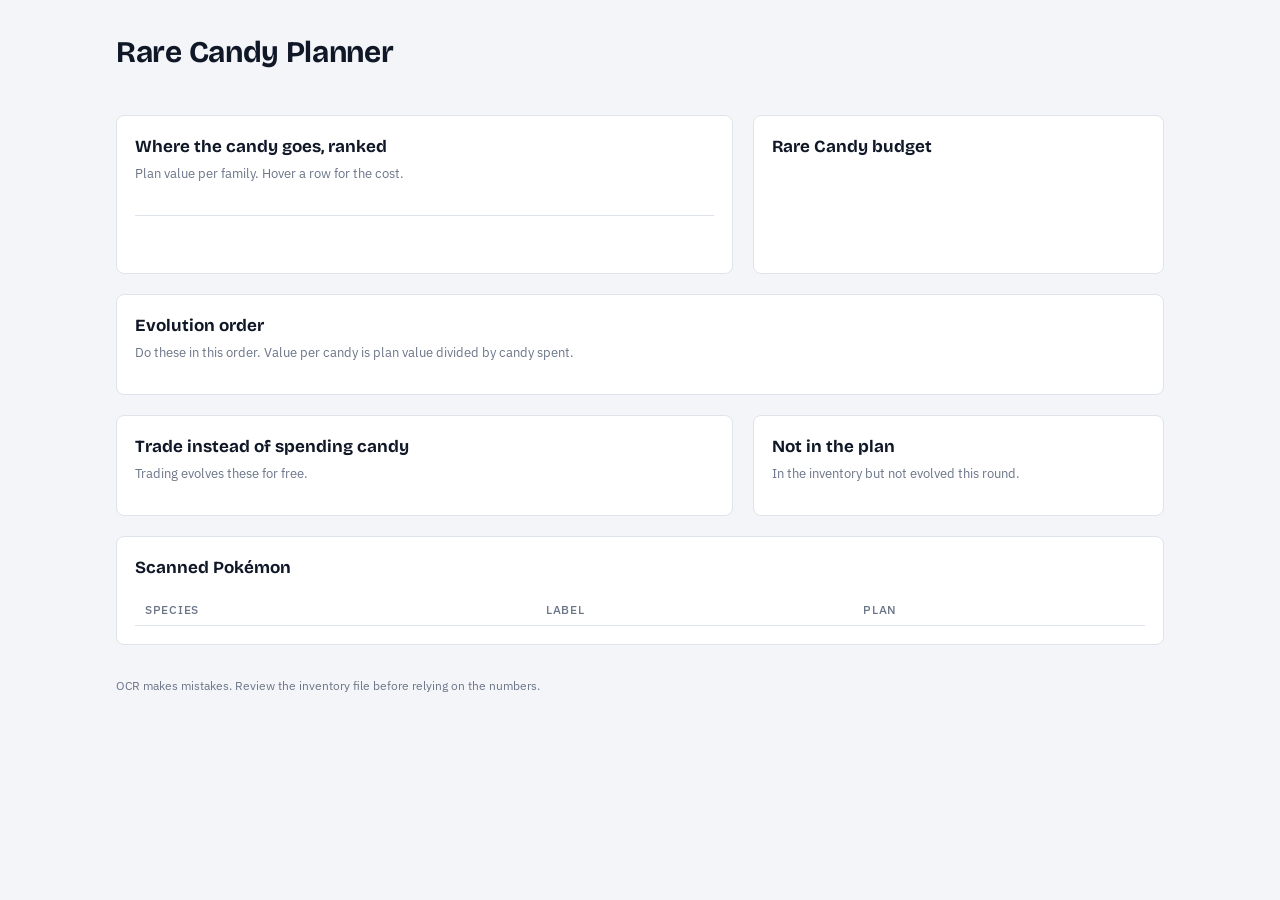
==== pogo_evo_planner/data/dashboard.html @ 62df0ef6 "Rename to pogo-evo-planner; collection-first planner, dashboard, Evolve-button check Rename the pack" ====
<!doctype html>
<meta charset="utf-8">
<meta name="viewport" content="width=device-width, initial-scale=1">
<title>Rare Candy Planner</title>
<link rel="preconnect" href="https://fonts.googleapis.com">
<link rel="stylesheet" href="https://fonts.googleapis.com/css2?family=Bricolage+Grotesque:opsz,wght@12..96,600;12..96,700&family=IBM+Plex+Sans:wght@400;500&family=IBM+Plex+Mono:wght@400;500&display=swap">
<style>
:root {
  --bg: #f3f5f8;
  --surface: #ffffff;
  --ink: #101828;
  --ink-2: #4a5468;
  --ink-3: #6b7588;
  --line: #dfe4ec;
  --grid: #e8ecf2;
  --seq-1: #1f5fbf;
  --seq-2: #5b8fd8;
  --seq-3: #93b5e6;
  --seq-4: #c3d6f2;
  --spare: #e8ecf2;
  --warn-bg: #fff4dc;
  --warn-ink: #6b4500;
  --warn-line: #f0d28a;
  --good: #1a7a46;
  --display: "Bricolage Grotesque", "Helvetica Neue", Arial, sans-serif;
  --body: "IBM Plex Sans", system-ui, -apple-system, "Segoe UI", sans-serif;
  --mono: "IBM Plex Mono", ui-monospace, "SF Mono", Menlo, monospace;
}
@media (prefers-color-scheme: dark) {
  :root:not([data-theme="light"]) {
    --bg: #0d1219; --surface: #151c26; --ink: #eef2f8; --ink-2: #b4bdcc; --ink-3: #8c97aa;
    --line: #263041; --grid: #1f2836;
    --seq-1: #4f8fe8; --seq-2: #3a6db5; --seq-3: #2c5088; --seq-4: #233d68; --spare: #232d3c;
    --warn-bg: #2d2410; --warn-ink: #f2d796; --warn-line: #5a4713; --good: #4cc383;
    color-scheme: dark;
  }
}
:root[data-theme="dark"] {
  --bg: #0d1219; --surface: #151c26; --ink: #eef2f8; --ink-2: #b4bdcc; --ink-3: #8c97aa;
  --line: #263041; --grid: #1f2836;
  --seq-1: #4f8fe8; --seq-2: #3a6db5; --seq-3: #2c5088; --seq-4: #233d68; --spare: #232d3c;
  --warn-bg: #2d2410; --warn-ink: #f2d796; --warn-line: #5a4713; --good: #4cc383;
  color-scheme: dark;
}
* { box-sizing: border-box; }
body { background: var(--bg); color: var(--ink); font-family: var(--body); font-size: 14px; line-height: 1.5; }
.wrap { max-width: 1080px; margin: 0 auto; padding-inline: 16px; padding-block: 28px 48px; display: flex; flex-direction: column; gap: 20px; }
h1, h2 { font-family: var(--display); margin: 0; text-wrap: balance; }
h1 { font-size: 30px; line-height: 1.1; letter-spacing: -0.01em; }
h2 { font-size: 17px; }
.sub { color: var(--ink-2); margin: 6px 0 0; max-width: 62ch; }
.num { font-family: var(--mono); font-variant-numeric: tabular-nums; }
.panel { background: var(--surface); border: 1px solid var(--line); border-radius: 8px; padding: 18px; min-width: 0; }
.panel > h2 + p { color: var(--ink-3); margin: 4px 0 14px; font-size: 13px; }
.stats { display: grid; grid-template-columns: repeat(auto-fit, minmax(190px, 1fr)); gap: 12px; }
.stat { background: var(--surface); border: 1px solid var(--line); border-radius: 8px; padding: 14px 16px; }
.stat .k { font-size: 12px; letter-spacing: .06em; text-transform: uppercase; color: var(--ink-3); }
.stat .v { font-family: var(--mono); font-size: 28px; font-weight: 500; margin-top: 2px; font-variant-numeric: tabular-nums; }
.stat .v small { font-size: 14px; color: var(--ink-3); }
.stat .n { font-size: 12px; color: var(--ink-3); }
.grid2 { display: grid; grid-template-columns: minmax(0, 3fr) minmax(0, 2fr); gap: 20px; }
@media (max-width: 760px) { .grid2 { grid-template-columns: minmax(0, 1fr); } }

/* ranked bars */
.rank { display: flex; flex-direction: column; gap: 14px; }
.row { display: grid; grid-template-columns: 110px minmax(0, 1fr); gap: 12px; align-items: center; cursor: default; }
.row .name { font-weight: 500; }
.row .name span { display: block; font-size: 12px; color: var(--ink-3); font-weight: 400; }
.track { position: relative; height: 26px; background: repeating-linear-gradient(90deg, transparent 0 calc(25% - 1px), var(--grid) calc(25% - 1px) 25%); }
.bar { height: 100%; background: var(--seq-1); border-radius: 0 4px 4px 0; min-width: 2px; transition: opacity .15s; }
.val { position: absolute; top: 50%; transform: translateY(-50%); font-family: var(--mono); font-size: 12px; padding-left: 6px; white-space: nowrap; }
.rank:hover .row:not(:hover) .bar { opacity: .45; }
.row:hover .bar, .row:focus-visible .bar { opacity: 1; }
.axis { display: grid; grid-template-columns: 110px minmax(0, 1fr); gap: 12px; margin-top: 6px; }
.axis div { display: flex; justify-content: space-between; font-family: var(--mono); font-size: 11px; color: var(--ink-3); }
.tip { margin-top: 12px; min-height: 40px; font-size: 13px; color: var(--ink-2); border-top: 1px solid var(--line); padding-top: 10px; }

/* budget */
.budget { display: flex; gap: 2px; height: 34px; }
.budget i { display: block; height: 100%; border-radius: 3px; }
.legend { list-style: none; padding: 0; margin: 14px 0 0; display: flex; flex-direction: column; gap: 8px; }
.legend li { display: grid; grid-template-columns: 12px 1fr auto; gap: 10px; align-items: center; }
.legend .sw { width: 12px; height: 12px; border-radius: 2px; }

/* paths */
.paths { display: grid; grid-template-columns: repeat(auto-fit, minmax(240px, 1fr)); gap: 12px; }
.path { border: 1px solid var(--line); border-radius: 8px; padding: 14px; display: flex; flex-direction: column; gap: 8px; }
.path .top { display: flex; justify-content: space-between; align-items: baseline; gap: 8px; }
.path .rk { font-family: var(--mono); font-size: 12px; color: var(--ink-3); }
.step { display: flex; flex-wrap: wrap; align-items: center; gap: 6px; }
.chip { background: var(--bg); border: 1px solid var(--line); border-radius: 4px; padding: 1px 8px; font-size: 13px; }
.chip.to { border-color: var(--seq-2); }
.cost { font-family: var(--mono); font-size: 12px; color: var(--ink-3); margin-left: auto; }
.trade { display: flex; align-items: center; gap: 10px; flex-wrap: wrap; }
.pill { font-size: 12px; font-weight: 500; color: var(--good); border: 1px solid currentColor; border-radius: 99px; padding: 0 10px; }

.warn { background: var(--warn-bg); color: var(--warn-ink); border: 1px solid var(--warn-line); border-radius: 8px; padding: 14px 16px; }
.warn b { font-family: var(--display); }
.warn p { margin: 4px 0 0; }

.tablewrap { overflow-x: auto; }
table { border-collapse: collapse; width: 100%; min-width: 420px; }
th { text-align: left; font-size: 12px; letter-spacing: .06em; text-transform: uppercase; color: var(--ink-3); font-weight: 500; padding: 6px 10px; border-bottom: 1px solid var(--line); }
td { padding: 7px 10px; border-bottom: 1px solid var(--grid); }
td.r, th.r { text-align: right; }
.foot { color: var(--ink-3); font-size: 12px; }
.empty { color: var(--ink-3); font-size: 13px; }
h3 { font-family: var(--display); font-size: 14px; margin: 18px 0 8px; color: var(--ink-2); }
[hidden] { display: none !important; }
</style>

<div class="wrap">
  <header>
    <h1>Rare Candy Planner</h1>
    <p class="sub" id="source"></p>
  </header>
  <div class="warn" id="warn" role="note" hidden></div>
  <section class="stats" id="stats" aria-label="Summary"></section>
  <div class="grid2">
    <section class="panel">
      <h2>Where the candy goes, ranked</h2>
      <p>Plan value per family. Hover a row for the cost.</p>
      <div class="rank" id="rank"></div>
      <div class="axis" id="axis"></div>
      <div class="tip" id="tip"></div>
    </section>
    <section class="panel">
      <h2>Rare Candy budget</h2>
      <p id="budget-sub"></p>
      <div class="budget" id="budget" role="img"></div>
      <ul class="legend" id="legend"></ul>
    </section>
  </div>
  <section class="panel">
    <h2>Evolution order</h2>
    <p>Do these in this order. Value per candy is plan value divided by candy spent.</p>
    <div class="paths" id="paths"></div>
    <div id="free"></div>
  </section>
  <div class="grid2">
    <section class="panel">
      <h2>Trade instead of spending candy</h2>
      <p>Trading evolves these for free.</p>
      <div id="trade"></div>
    </section>
    <section class="panel">
      <h2>Not in the plan</h2>
      <p>In the inventory but not evolved this round.</p>
      <div id="skipped"></div>
    </section>
  </div>
  <section class="panel">
    <h2>Scanned Pokémon</h2>
    <p id="inv-sub"></p>
    <div class="tablewrap">
      <table>
        <thead><tr><th>Species</th><th>Label</th><th>Plan</th></tr></thead>
        <tbody id="inv"></tbody>
      </table>
    </div>
  </section>
  <p class="foot">OCR makes mistakes. Review the inventory file before relying on the numbers.</p>
</div>

<script>
var DATA = /*DATA*/null;
var $ = function (id) { return document.getElementById(id); };
function el(tag, cls, text) { var e = document.createElement(tag); if (cls) e.className = cls; if (text != null) e.textContent = text; return e; }
function title(s) { return s.replace(/_/g, ' ').toLowerCase().replace(/(^| )\w/g, function (m) { return m.toUpperCase(); }); }
function fmt(n) { return Math.round(n).toLocaleString(); }
function arrow(into) { into.appendChild(document.createTextNode(' → ')); }
// the Pokémon being evolved (Naclstack), not the family it belongs to (Nacli)
function who(f) {
  var names = [];
  f.paths.forEach(function (p) { var n = title(p.species); if (names.indexOf(n) < 0) names.push(n); });
  return names.length ? names.join(" / ") : title(f.family);
}
var SEQ = ['var(--seq-1)', 'var(--seq-2)', 'var(--seq-3)', 'var(--seq-4)'];

var spend = DATA.families.filter(function (f) { return f.rare_candy > 0; });
var own = DATA.families.filter(function (f) { return f.rare_candy === 0; });
spend.sort(function (a, b) { return b.value - a.value; });
own.sort(function (a, b) { return b.value - a.value; });

$('source').textContent = (DATA.source ? 'Plan built from ' + DATA.source + '. ' : '') +
  'Rare Candy is ranked by the walking distance each family saves.';

if (DATA.missing_candy.length) {
  var w = $('warn'); w.hidden = false;
  w.appendChild(el('b', null, 'Candy counts are missing.'));
  w.appendChild(el('p', null, 'No owned-candy count for ' + DATA.missing_candy.map(title).join(', ') +
    '. These can still evolve into a species you don’t have, but the plan assumes you have none of ' +
    'their candy, so it may skip them or show more Rare Candy than they need. ' +
    'Open one detail screen per family in the recording, or add the counts to the inventory file.'));
}

[['Rare Candy used', DATA.used + ' / ' + DATA.available, 'check against the game'],
 ['Plan value', fmt(DATA.total_value), 'km-equivalent of buddy walking'],
 ['Families to evolve', String(spend.length + own.length), spend.length + ' with Rare Candy, ' + own.length + ' with your own candy'],
 ['Free by trading', String(DATA.trade.length), 'evolutions to do by trade']
].forEach(function (s) {
  var d = el('div', 'stat'); d.appendChild(el('div', 'k', s[0]));
  d.appendChild(el('div', 'v', s[1])); d.appendChild(el('div', 'n', s[2])); $('stats').appendChild(d);
});

// ranked bars on a rounded scale
var peak = Math.max.apply(null, spend.map(function (f) { return f.value; }).concat([1]));
var mag = Math.pow(10, Math.floor(Math.log10(peak)));
var max = Math.ceil(peak / mag * 2) / 2 * mag;
var tip = $('tip');
if (!spend.length) $('rank').appendChild(el('p', 'empty', 'No Rare Candy spend recommended.'));
spend.forEach(function (f, i) {
  var pct = f.value / max * 100;
  var row = el('div', 'row'); row.tabIndex = 0;
  var name = el('div', 'name', who(f)); name.appendChild(el('span', null, fmt(f.rare_candy) + ' Rare Candy'));
  var track = el('div', 'track'); var bar = el('div', 'bar'); bar.style.width = pct + '%'; track.appendChild(bar);
  var val = el('span', 'val', fmt(f.value));
  if (pct > 85) { val.style.right = '6px'; val.style.color = '#fff'; } else { val.style.left = pct + '%'; }
  track.appendChild(val); row.appendChild(name); row.appendChild(track);
  var show = function () {
    tip.textContent = '#' + (i + 1) + ' ' + who(f) + ': ' + fmt(f.candy_used) + ' candy (' + fmt(f.candy_owned) +
      ' owned + ' + fmt(f.rare_candy) + ' Rare Candy), ' + f.value_per_candy.toFixed(1) +
      ' value per candy, saves about ' + fmt(f.km_saved) + ' km.';
  };
  row.addEventListener('mouseenter', show); row.addEventListener('focus', show);
  $('rank').appendChild(row);
});
if (spend.length) {
  var ax = el('div'); $('axis').appendChild(el('span')); $('axis').appendChild(ax);
  for (var t = 0; t <= 4; t++) ax.appendChild(el('span', null, fmt(max * t / 4)));
  tip.textContent = 'Hover or focus a row to see its cost.';
} else { $('axis').hidden = true; tip.hidden = true; }

// budget
var left = DATA.available - DATA.used;
var segs = spend.map(function (f, i) { return { n: who(f), v: f.rare_candy, c: SEQ[Math.min(i, SEQ.length - 1)] }; });
if (left > 0) segs.push({ n: 'Left over', v: left, c: 'var(--spare)', edge: true });
$('budget-sub').textContent = DATA.available + ' available, ' + DATA.used + ' spent.';
$('budget').setAttribute('aria-label', 'Budget: ' + segs.map(function (s) { return s.n + ' ' + s.v; }).join(', '));
segs.forEach(function (s) {
  var b = el('i'); b.style.flex = String(s.v); b.style.background = s.c; $('budget').appendChild(b);
  var li = el('li'); var sw = el('span', 'sw'); sw.style.background = s.c; if (s.edge) sw.style.border = '1px solid var(--line)';
  li.appendChild(sw); li.appendChild(el('span', null, s.n)); li.appendChild(el('span', 'num', fmt(s.v))); $('legend').appendChild(li);
});

// evolution order
function pathCards(list, into, startRank) {
  list.forEach(function (f, i) {
    var c = el('div', 'path'); var head = el('div', 'top'); head.appendChild(el('b', null, who(f)));
    head.appendChild(el('span', 'rk', (startRank ? '#' + (startRank + i) + ' · ' : '') + f.value_per_candy.toFixed(1) + ' per candy'));
    c.appendChild(head);
    f.paths.forEach(function (p) {
      var s = el('div', 'step'); s.appendChild(el('span', 'chip', title(p.species) + ' ' + p.label));
      p.steps.forEach(function (st) { arrow(s); s.appendChild(el('span', 'chip to', title(st.to))); });
      s.appendChild(el('span', 'cost', fmt(p.candy))); c.appendChild(s);
      var extras = [];
      p.steps.forEach(function (st) {
        if (st.item) extras.push('needs ' + title(st.item.replace(/^ITEM_/, '')));
        st.notes.forEach(function (n) { extras.push(n); });
      });
      if (extras.length) c.appendChild(el('div', 'foot', extras.join('; ')));
    });
    into.appendChild(c);
  });
}
if (!spend.length && !own.length) $('paths').appendChild(el('p', 'empty', 'No evolutions recommended.'));
pathCards(spend, $('paths'), 1);
if (own.length) {
  $('free').appendChild(el('h3', null, 'Already affordable with your own candy'));
  var g = el('div', 'paths'); $('free').appendChild(g); pathCards(own, g, 0);
}

// trade
if (!DATA.trade.length) $('trade').appendChild(el('p', 'empty', 'Nothing to trade.'));
DATA.trade.forEach(function (t) {
  var d = el('div', 'trade'); d.appendChild(el('span', 'pill', 'Free'));
  d.appendChild(el('span', 'chip', title(t.species) + ' ' + t.label));
  if (t.frm !== t.species) { arrow(d); d.appendChild(el('span', 'chip to', title(t.frm))); }
  arrow(d); d.appendChild(el('span', 'chip to', title(t.to)));
  d.appendChild(el('span', 'foot', 'saves ' + fmt(t.candy) + ' candy'));
  $('trade').appendChild(d);
});

// skipped + inventory
var skipped = DATA.pokemon.filter(function (p) { return p.status === 'Not planned'; });
$('skipped').appendChild(skipped.length
  ? el('div', 'foot', skipped.map(function (p) { return title(p.species) + ' ' + p.label; }).join(', ') + '.')
  : el('p', 'empty', 'Everything is in the plan or fully evolved.'));
if (DATA.unknown.length) $('skipped').appendChild(el('div', 'foot', 'Not in species data: ' + DATA.unknown.map(title).join(', ') + '.'));
$('inv-sub').textContent = DATA.pokemon.length + ' Pokémon in the inventory.';
DATA.pokemon.forEach(function (p) {
  var tr = el('tr'); tr.appendChild(el('td', null, title(p.species))); tr.appendChild(el('td', 'num', p.label));
  tr.appendChild(el('td', null, p.status)); $('inv').appendChild(tr);
});
</script>
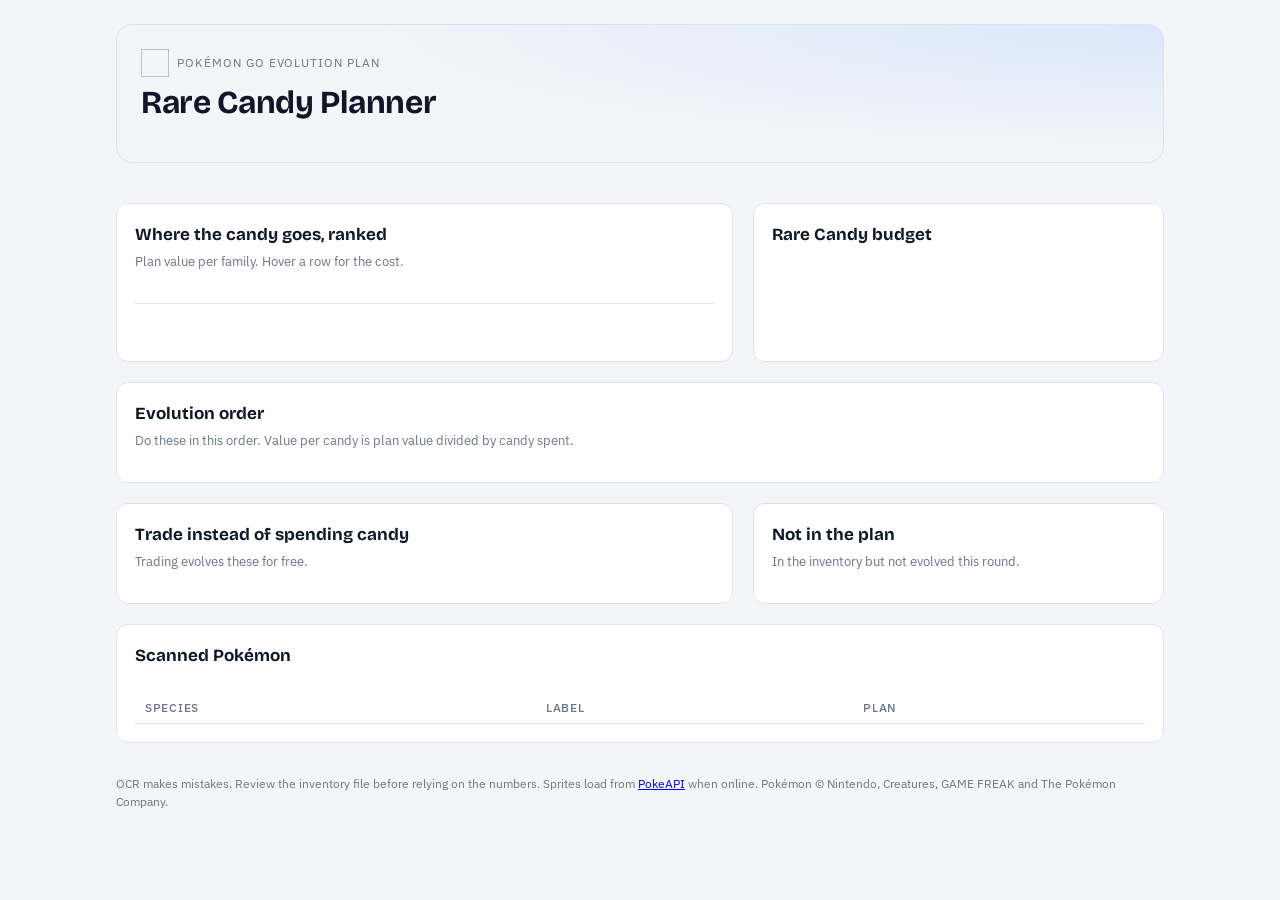
==== commit 7a6283b6: "add icons Co-Authored-By: Claude Opus 5.5 <noreply@anthropic.com>" ====
--- a/pogo_evo_planner/data/dashboard.html
+++ b/pogo_evo_planner/data/dashboard.html
@@ -18,10 +18,14 @@
   --seq-3: #93b5e6;
   --seq-4: #c3d6f2;
   --spare: #e8ecf2;
+  --halo: #e9f0fa;
+  --hero-1: #dce8fb;
+  --hero-2: #f3f5f8;
   --warn-bg: #fff4dc;
   --warn-ink: #6b4500;
   --warn-line: #f0d28a;
   --good: #1a7a46;
+  --good-bg: #e3f4ea;
   --display: "Bricolage Grotesque", "Helvetica Neue", Arial, sans-serif;
   --body: "IBM Plex Sans", system-ui, -apple-system, "Segoe UI", sans-serif;
   --mono: "IBM Plex Mono", ui-monospace, "SF Mono", Menlo, monospace;
@@ -31,7 +35,8 @@
     --bg: #0d1219; --surface: #151c26; --ink: #eef2f8; --ink-2: #b4bdcc; --ink-3: #8c97aa;
     --line: #263041; --grid: #1f2836;
     --seq-1: #4f8fe8; --seq-2: #3a6db5; --seq-3: #2c5088; --seq-4: #233d68; --spare: #232d3c;
-    --warn-bg: #2d2410; --warn-ink: #f2d796; --warn-line: #5a4713; --good: #4cc383;
+    --halo: #1c2738; --hero-1: #15243b; --hero-2: #0d1219;
+    --warn-bg: #2d2410; --warn-ink: #f2d796; --warn-line: #5a4713; --good: #4cc383; --good-bg: #12301f;
     color-scheme: dark;
   }
 }
@@ -39,70 +44,114 @@
   --bg: #0d1219; --surface: #151c26; --ink: #eef2f8; --ink-2: #b4bdcc; --ink-3: #8c97aa;
   --line: #263041; --grid: #1f2836;
   --seq-1: #4f8fe8; --seq-2: #3a6db5; --seq-3: #2c5088; --seq-4: #233d68; --spare: #232d3c;
-  --warn-bg: #2d2410; --warn-ink: #f2d796; --warn-line: #5a4713; --good: #4cc383;
+  --halo: #1c2738; --hero-1: #15243b; --hero-2: #0d1219;
+  --warn-bg: #2d2410; --warn-ink: #f2d796; --warn-line: #5a4713; --good: #4cc383; --good-bg: #12301f;
   color-scheme: dark;
 }
 * { box-sizing: border-box; }
-body { background: var(--bg); color: var(--ink); font-family: var(--body); font-size: 14px; line-height: 1.5; }
-.wrap { max-width: 1080px; margin: 0 auto; padding-inline: 16px; padding-block: 28px 48px; display: flex; flex-direction: column; gap: 20px; }
+body { margin: 0; background: var(--bg); color: var(--ink); font-family: var(--body); font-size: 14px; line-height: 1.5; }
+.wrap { max-width: 1080px; margin: 0 auto; padding-inline: 16px; padding-block: 24px 48px; display: flex; flex-direction: column; gap: 20px; }
 h1, h2 { font-family: var(--display); margin: 0; text-wrap: balance; }
-h1 { font-size: 30px; line-height: 1.1; letter-spacing: -0.01em; }
+h1 { font-size: 32px; line-height: 1.1; letter-spacing: -0.01em; }
 h2 { font-size: 17px; }
-.sub { color: var(--ink-2); margin: 6px 0 0; max-width: 62ch; }
+.sub { color: var(--ink-2); margin: 8px 0 0; max-width: 62ch; }
 .num { font-family: var(--mono); font-variant-numeric: tabular-nums; }
-.panel { background: var(--surface); border: 1px solid var(--line); border-radius: 8px; padding: 18px; min-width: 0; }
+.panel { background: var(--surface); border: 1px solid var(--line); border-radius: 12px; padding: 18px; min-width: 0; }
 .panel > h2 + p { color: var(--ink-3); margin: 4px 0 14px; font-size: 13px; }
+.grid2 { display: grid; grid-template-columns: minmax(0, 3fr) minmax(0, 2fr); gap: 20px; }
+@media (max-width: 760px) { .grid2 { grid-template-columns: minmax(0, 1fr); } }
+
+/* sprites: a soft disc behind each Pokémon; the initial shows when the image can't load */
+.spr { display: inline-grid; place-items: center; flex: none; border-radius: 50%; background: var(--halo); overflow: hidden; vertical-align: middle; }
+.spr img { width: 100%; height: 100%; object-fit: contain; transform: scale(1.3); }
+.spr.art img { transform: none; padding: 8%; }
+.spr.none::before { content: attr(data-initial); font-family: var(--display); font-weight: 700; color: var(--ink-3); }
+
+/* hero */
+.hero { position: relative; overflow: hidden; border: 1px solid var(--line); border-radius: 16px; padding: 24px;
+        background: radial-gradient(120% 140% at 100% 0%, var(--hero-1), var(--hero-2) 70%); }
+.hero .eyebrow { display: flex; align-items: center; gap: 8px; font-size: 12px; letter-spacing: .08em; text-transform: uppercase; color: var(--ink-3); margin-bottom: 8px; }
+.hero .eyebrow img { width: 28px; height: 28px; image-rendering: pixelated; }
+.gallery { display: flex; flex-wrap: wrap; gap: 6px; margin-top: 18px; }
+.gallery figure { margin: 0; display: flex; flex-direction: column; align-items: center; gap: 4px; width: 84px; text-align: center; }
+.gallery figcaption { font-size: 12px; line-height: 1.25; color: var(--ink-2); }
+.gallery .spr { background: var(--surface); box-shadow: 0 1px 0 var(--line), 0 0 0 1px var(--line); }
+.gallery-note { font-size: 12px; color: var(--ink-3); margin-top: 6px; }
+
+/* stats */
 .stats { display: grid; grid-template-columns: repeat(auto-fit, minmax(190px, 1fr)); gap: 12px; }
-.stat { background: var(--surface); border: 1px solid var(--line); border-radius: 8px; padding: 14px 16px; }
+.stat { background: var(--surface); border: 1px solid var(--line); border-radius: 12px; padding: 14px 16px; }
 .stat .k { font-size: 12px; letter-spacing: .06em; text-transform: uppercase; color: var(--ink-3); }
 .stat .v { font-family: var(--mono); font-size: 28px; font-weight: 500; margin-top: 2px; font-variant-numeric: tabular-nums; }
-.stat .v small { font-size: 14px; color: var(--ink-3); }
+.stat .v small { font-size: 16px; color: var(--ink-3); }
 .stat .n { font-size: 12px; color: var(--ink-3); }
-.grid2 { display: grid; grid-template-columns: minmax(0, 3fr) minmax(0, 2fr); gap: 20px; }
-@media (max-width: 760px) { .grid2 { grid-template-columns: minmax(0, 1fr); } }
+.meter { height: 6px; border-radius: 99px; background: var(--spare); margin: 8px 0 6px; overflow: hidden; }
+.meter i { display: block; height: 100%; background: var(--seq-1); border-radius: 99px; }
 
 /* ranked bars */
-.rank { display: flex; flex-direction: column; gap: 14px; }
-.row { display: grid; grid-template-columns: 110px minmax(0, 1fr); gap: 12px; align-items: center; cursor: default; }
-.row .name { font-weight: 500; }
+.rank { display: flex; flex-direction: column; gap: 12px; }
+.row, .axis { display: grid; grid-template-columns: 40px 104px minmax(0, 1fr); gap: 10px; align-items: center; }
+.row { cursor: default; border-radius: 8px; outline-offset: 4px; }
+.row .name { font-weight: 500; line-height: 1.3; min-width: 0; overflow-wrap: anywhere; }
 .row .name span { display: block; font-size: 12px; color: var(--ink-3); font-weight: 400; }
 .track { position: relative; height: 26px; background: repeating-linear-gradient(90deg, transparent 0 calc(25% - 1px), var(--grid) calc(25% - 1px) 25%); }
-.bar { height: 100%; background: var(--seq-1); border-radius: 0 4px 4px 0; min-width: 2px; transition: opacity .15s; }
+.bar { height: 100%; background: linear-gradient(90deg, var(--seq-2), var(--seq-1)); border-radius: 0 6px 6px 0; min-width: 2px; transition: opacity .15s; }
 .val { position: absolute; top: 50%; transform: translateY(-50%); font-family: var(--mono); font-size: 12px; padding-left: 6px; white-space: nowrap; }
 .rank:hover .row:not(:hover) .bar { opacity: .45; }
 .row:hover .bar, .row:focus-visible .bar { opacity: 1; }
-.axis { display: grid; grid-template-columns: 110px minmax(0, 1fr); gap: 12px; margin-top: 6px; }
+.axis { margin-top: 6px; }
 .axis div { display: flex; justify-content: space-between; font-family: var(--mono); font-size: 11px; color: var(--ink-3); }
 .tip { margin-top: 12px; min-height: 40px; font-size: 13px; color: var(--ink-2); border-top: 1px solid var(--line); padding-top: 10px; }
 
 /* budget */
 .budget { display: flex; gap: 2px; height: 34px; }
-.budget i { display: block; height: 100%; border-radius: 3px; }
-.legend { list-style: none; padding: 0; margin: 14px 0 0; display: flex; flex-direction: column; gap: 8px; }
-.legend li { display: grid; grid-template-columns: 12px 1fr auto; gap: 10px; align-items: center; }
-.legend .sw { width: 12px; height: 12px; border-radius: 2px; }
-
-/* paths */
-.paths { display: grid; grid-template-columns: repeat(auto-fit, minmax(240px, 1fr)); gap: 12px; }
-.path { border: 1px solid var(--line); border-radius: 8px; padding: 14px; display: flex; flex-direction: column; gap: 8px; }
-.path .top { display: flex; justify-content: space-between; align-items: baseline; gap: 8px; }
-.path .rk { font-family: var(--mono); font-size: 12px; color: var(--ink-3); }
-.step { display: flex; flex-wrap: wrap; align-items: center; gap: 6px; }
-.chip { background: var(--bg); border: 1px solid var(--line); border-radius: 4px; padding: 1px 8px; font-size: 13px; }
-.chip.to { border-color: var(--seq-2); }
-.cost { font-family: var(--mono); font-size: 12px; color: var(--ink-3); margin-left: auto; }
-.trade { display: flex; align-items: center; gap: 10px; flex-wrap: wrap; }
+.budget i { display: block; height: 100%; border-radius: 4px; }
+.legend { list-style: none; padding: 0; margin: 14px 0 0; display: flex; flex-direction: column; gap: 6px; }
+.legend li { display: grid; grid-template-columns: 12px 26px 1fr auto; gap: 10px; align-items: center; }
+.legend .sw { width: 12px; height: 12px; border-radius: 3px; }
+
+/* evolution cards */
+.paths { display: grid; grid-template-columns: repeat(auto-fit, minmax(270px, 1fr)); gap: 12px; }
+.path { border: 1px solid var(--line); border-radius: 12px; padding: 14px; display: flex; flex-direction: column; gap: 10px;
+        background: linear-gradient(180deg, var(--halo), transparent 55%); }
+.path .top { display: flex; align-items: center; gap: 8px; }
+.path .top b { font-family: var(--display); font-size: 15px; }
+.badge { display: inline-grid; place-items: center; min-width: 24px; height: 24px; padding: 0 6px; border-radius: 99px; background: var(--seq-1); color: #fff; font-family: var(--mono); font-size: 12px; font-weight: 500; }
+.path .rk { font-family: var(--mono); font-size: 12px; color: var(--ink-3); margin-left: auto; white-space: nowrap; }
+.evo { display: flex; align-items: flex-start; justify-content: center; gap: 4px; padding: 6px 0; }
+.stage { display: flex; flex-direction: column; align-items: center; gap: 4px; text-align: center; width: 96px; }
+.stage .nm { font-size: 13px; font-weight: 500; line-height: 1.25; }
+.stage .lb { font-size: 12px; color: var(--ink-3); font-family: var(--mono); }
+.go { align-self: center; color: var(--ink-3); font-size: 18px; margin-top: -24px; }
+.new { white-space: nowrap; font-size: 11px; font-weight: 500; color: var(--good); background: var(--good-bg); border-radius: 99px; padding: 0 8px; }
+.path .foot { border-top: 1px dashed var(--line); padding-top: 8px; display: flex; justify-content: space-between; gap: 8px; flex-wrap: wrap; }
+.notes { font-size: 12px; color: var(--ink-2); }
+
+/* trade, skipped */
+.trade { display: flex; align-items: center; gap: 8px; flex-wrap: wrap; padding: 6px 0; }
 .pill { font-size: 12px; font-weight: 500; color: var(--good); border: 1px solid currentColor; border-radius: 99px; padding: 0 10px; }
-
-.warn { background: var(--warn-bg); color: var(--warn-ink); border: 1px solid var(--warn-line); border-radius: 8px; padding: 14px 16px; }
+.chips { display: flex; flex-wrap: wrap; gap: 6px; }
+.chip { display: inline-flex; align-items: center; gap: 6px; background: var(--bg); border: 1px solid var(--line); border-radius: 99px; padding: 2px 10px 2px 2px; font-size: 13px; }
+.chip .lb { color: var(--ink-3); font-family: var(--mono); font-size: 11px; }
+
+.warn { background: var(--warn-bg); color: var(--warn-ink); border: 1px solid var(--warn-line); border-radius: 12px; padding: 14px 16px; }
 .warn b { font-family: var(--display); }
 .warn p { margin: 4px 0 0; }
 
+/* inventory table */
+.tools { display: flex; gap: 8px; flex-wrap: wrap; margin-bottom: 10px; }
+.tools button { font: inherit; font-size: 13px; color: var(--ink-2); background: var(--bg); border: 1px solid var(--line); border-radius: 99px; padding: 3px 12px; cursor: pointer; }
+.tools button[aria-pressed="true"] { color: var(--surface); background: var(--ink); border-color: var(--ink); }
 .tablewrap { overflow-x: auto; }
 table { border-collapse: collapse; width: 100%; min-width: 420px; }
 th { text-align: left; font-size: 12px; letter-spacing: .06em; text-transform: uppercase; color: var(--ink-3); font-weight: 500; padding: 6px 10px; border-bottom: 1px solid var(--line); }
-td { padding: 7px 10px; border-bottom: 1px solid var(--grid); }
-td.r, th.r { text-align: right; }
+td { padding: 5px 10px; border-bottom: 1px solid var(--grid); }
+td .who { display: flex; align-items: center; gap: 10px; }
+.st { font-size: 12px; border-radius: 99px; padding: 1px 10px; white-space: nowrap; }
+.st.plan { color: var(--seq-1); background: var(--halo); font-weight: 500; }
+.st.trade { color: var(--good); background: var(--good-bg); font-weight: 500; }
+.st.bad { color: var(--warn-ink); background: var(--warn-bg); }
+.st.idle { color: var(--ink-3); }
 .foot { color: var(--ink-3); font-size: 12px; }
 .empty { color: var(--ink-3); font-size: 13px; }
 h3 { font-family: var(--display); font-size: 14px; margin: 18px 0 8px; color: var(--ink-2); }
@@ -110,9 +159,12 @@
 </style>
 
 <div class="wrap">
-  <header>
+  <header class="hero">
+    <div class="eyebrow"><img alt="" id="candy-icon">Pokémon GO evolution plan</div>
     <h1>Rare Candy Planner</h1>
     <p class="sub" id="source"></p>
+    <div class="gallery" id="gallery"></div>
+    <p class="gallery-note" id="gallery-note" hidden></p>
   </header>
   <div class="warn" id="warn" role="note" hidden></div>
   <section class="stats" id="stats" aria-label="Summary"></section>
@@ -152,6 +204,7 @@
   <section class="panel">
     <h2>Scanned Pokémon</h2>
     <p id="inv-sub"></p>
+    <div class="tools" id="filters" role="group" aria-label="Filter"></div>
     <div class="tablewrap">
       <table>
         <thead><tr><th>Species</th><th>Label</th><th>Plan</th></tr></thead>
@@ -159,7 +212,9 @@
       </table>
     </div>
   </section>
-  <p class="foot">OCR makes mistakes. Review the inventory file before relying on the numbers.</p>
+  <p class="foot">OCR makes mistakes. Review the inventory file before relying on the numbers.
+    Sprites load from <a href="https://github.com/PokeAPI/sprites">PokeAPI</a> when online.
+    Pokémon © Nintendo, Creatures, GAME FREAK and The Pokémon Company.</p>
 </div>
 
 <script>
@@ -168,13 +223,34 @@
 function el(tag, cls, text) { var e = document.createElement(tag); if (cls) e.className = cls; if (text != null) e.textContent = text; return e; }
 function title(s) { return s.replace(/_/g, ' ').toLowerCase().replace(/(^| )\w/g, function (m) { return m.toUpperCase(); }); }
 function fmt(n) { return Math.round(n).toLocaleString(); }
-function arrow(into) { into.appendChild(document.createTextNode(' → ')); }
+function arrow(into) { into.appendChild(el('span', 'go', '→')); }
 // the Pokémon being evolved (Naclstack), not the family it belongs to (Nacli)
 function who(f) {
   var names = [];
   f.paths.forEach(function (p) { var n = title(p.species); if (names.indexOf(n) < 0) names.push(n); });
   return names.length ? names.join(" / ") : title(f.family);
 }
+// species each family's plan ends on (Garganacl), first path first
+function targets(f) {
+  var out = [];
+  f.paths.forEach(function (p) { var t = p.steps.length && p.steps[p.steps.length - 1].to; if (t && out.indexOf(t) < 0) out.push(t); });
+  return out;
+}
+var SPRITES = 'https://raw.githubusercontent.com/PokeAPI/sprites/master/sprites/';
+// art: official artwork (large) instead of the small game sprite
+function sprite(sp, size, art) {
+  var w = el('span', 'spr' + (art ? ' art' : ''));
+  w.style.width = w.style.height = size + 'px';
+  w.style.fontSize = Math.round(size * 0.42) + 'px';
+  w.setAttribute('data-initial', title(sp).charAt(0));
+  var n = DATA.dex && DATA.dex[sp];
+  if (!n) { w.classList.add('none'); return w; }
+  var img = el('img'); img.alt = ''; img.loading = 'lazy'; img.decoding = 'async'; img.width = img.height = size;
+  img.onerror = function () { img.remove(); w.classList.add('none'); };
+  img.src = SPRITES + (art ? 'pokemon/other/official-artwork/' : 'pokemon/') + n + '.png';
+  w.appendChild(img);
+  return w;
+}
 var SEQ = ['var(--seq-1)', 'var(--seq-2)', 'var(--seq-3)', 'var(--seq-4)'];
 
 var spend = DATA.families.filter(function (f) { return f.rare_candy > 0; });
@@ -182,8 +258,29 @@
 spend.sort(function (a, b) { return b.value - a.value; });
 own.sort(function (a, b) { return b.value - a.value; });
 
+$('candy-icon').src = SPRITES + 'items/rare-candy.png';
+$('candy-icon').onerror = function () { this.remove(); };
 $('source').textContent = (DATA.source ? 'Plan built from ' + DATA.source + '. ' : '') +
   'Rare Candy is ranked by the walking distance each family saves.';
+
+// hero gallery: every species the plan evolves into
+var newCount = 0, goals = [];
+spend.concat(own).forEach(function (f) {
+  f.paths.forEach(function (p) {
+    if (!p.steps.length) return;
+    var last = p.steps[p.steps.length - 1];
+    if (goals.indexOf(last.to) < 0) { goals.push(last.to); if (last.new_dex) newCount++; }
+  });
+});
+goals.forEach(function (sp) {
+  var fig = el('figure'); fig.appendChild(sprite(sp, 64, true)); fig.appendChild(el('figcaption', null, title(sp)));
+  $('gallery').appendChild(fig);
+});
+if (goals.length) {
+  $('gallery-note').hidden = false;
+  $('gallery-note').textContent = 'The plan evolves into ' + goals.length + ' species' +
+    (newCount ? ', ' + newCount + ' of them new to your Pokédex.' : '.');
+}
 
 if (DATA.missing_candy.length) {
   var w = $('warn'); w.hidden = false;
@@ -194,13 +291,15 @@
     'Open one detail screen per family in the recording, or add the counts to the inventory file.'));
 }
 
-[['Rare Candy used', DATA.used + ' / ' + DATA.available, 'check against the game'],
- ['Plan value', fmt(DATA.total_value), 'km-equivalent of buddy walking'],
- ['Families to evolve', String(spend.length + own.length), spend.length + ' with Rare Candy, ' + own.length + ' with your own candy'],
- ['Free by trading', String(DATA.trade.length), 'evolutions to do by trade']
+[['Rare Candy used', [DATA.used, ' / ' + DATA.available], 'check against the game', DATA.available ? DATA.used / DATA.available : 0],
+ ['Plan value', [fmt(DATA.total_value)], 'km-equivalent of buddy walking'],
+ ['Families to evolve', [String(spend.length + own.length)], spend.length + ' with Rare Candy, ' + own.length + ' with your own candy'],
+ ['Free by trading', [String(DATA.trade.length)], 'evolutions to do by trade']
 ].forEach(function (s) {
   var d = el('div', 'stat'); d.appendChild(el('div', 'k', s[0]));
-  d.appendChild(el('div', 'v', s[1])); d.appendChild(el('div', 'n', s[2])); $('stats').appendChild(d);
+  var v = el('div', 'v', s[1][0]); if (s[1][1]) v.appendChild(el('small', null, s[1][1])); d.appendChild(v);
+  if (s[3] != null) { var m = el('div', 'meter'); var fill = el('i'); fill.style.width = (s[3] * 100) + '%'; m.appendChild(fill); d.appendChild(m); }
+  d.appendChild(el('div', 'n', s[2])); $('stats').appendChild(d);
 });
 
 // ranked bars on a rounded scale
@@ -212,54 +311,70 @@
 spend.forEach(function (f, i) {
   var pct = f.value / max * 100;
   var row = el('div', 'row'); row.tabIndex = 0;
+  row.appendChild(sprite(targets(f)[0] || f.family, 40));
   var name = el('div', 'name', who(f)); name.appendChild(el('span', null, fmt(f.rare_candy) + ' Rare Candy'));
   var track = el('div', 'track'); var bar = el('div', 'bar'); bar.style.width = pct + '%'; track.appendChild(bar);
   var val = el('span', 'val', fmt(f.value));
-  if (pct > 85) { val.style.right = '6px'; val.style.color = '#fff'; } else { val.style.left = pct + '%'; }
+  if (pct > 85) { val.style.right = 'calc(' + (100 - pct) + '% + 6px)'; val.style.color = '#fff'; } else { val.style.left = pct + '%'; }
   track.appendChild(val); row.appendChild(name); row.appendChild(track);
   var show = function () {
-    tip.textContent = '#' + (i + 1) + ' ' + who(f) + ': ' + fmt(f.candy_used) + ' candy (' + fmt(f.candy_owned) +
-      ' owned + ' + fmt(f.rare_candy) + ' Rare Candy), ' + f.value_per_candy.toFixed(1) +
-      ' value per candy, saves about ' + fmt(f.km_saved) + ' km.';
+    tip.textContent = '#' + (i + 1) + ' ' + who(f) + ' → ' + targets(f).map(title).join(' / ') + ': ' +
+      fmt(f.candy_used) + ' candy (' + fmt(f.candy_owned) + ' owned + ' + fmt(f.rare_candy) + ' Rare Candy), ' +
+      f.value_per_candy.toFixed(1) + ' value per candy, saves about ' + fmt(f.km_saved) + ' km.';
   };
   row.addEventListener('mouseenter', show); row.addEventListener('focus', show);
   $('rank').appendChild(row);
 });
 if (spend.length) {
-  var ax = el('div'); $('axis').appendChild(el('span')); $('axis').appendChild(ax);
+  var ax = el('div'); $('axis').appendChild(el('span')); $('axis').appendChild(el('span')); $('axis').appendChild(ax);
   for (var t = 0; t <= 4; t++) ax.appendChild(el('span', null, fmt(max * t / 4)));
   tip.textContent = 'Hover or focus a row to see its cost.';
 } else { $('axis').hidden = true; tip.hidden = true; }
 
 // budget
 var left = DATA.available - DATA.used;
-var segs = spend.map(function (f, i) { return { n: who(f), v: f.rare_candy, c: SEQ[Math.min(i, SEQ.length - 1)] }; });
+var segs = spend.map(function (f, i) { return { n: who(f), sp: targets(f)[0] || f.family, v: f.rare_candy, c: SEQ[Math.min(i, SEQ.length - 1)] }; });
 if (left > 0) segs.push({ n: 'Left over', v: left, c: 'var(--spare)', edge: true });
 $('budget-sub').textContent = DATA.available + ' available, ' + DATA.used + ' spent.';
 $('budget').setAttribute('aria-label', 'Budget: ' + segs.map(function (s) { return s.n + ' ' + s.v; }).join(', '));
 segs.forEach(function (s) {
   var b = el('i'); b.style.flex = String(s.v); b.style.background = s.c; $('budget').appendChild(b);
   var li = el('li'); var sw = el('span', 'sw'); sw.style.background = s.c; if (s.edge) sw.style.border = '1px solid var(--line)';
-  li.appendChild(sw); li.appendChild(el('span', null, s.n)); li.appendChild(el('span', 'num', fmt(s.v))); $('legend').appendChild(li);
+  li.appendChild(sw); li.appendChild(s.sp ? sprite(s.sp, 26) : el('span'));
+  li.appendChild(el('span', null, s.n)); li.appendChild(el('span', 'num', fmt(s.v))); $('legend').appendChild(li);
 });
 
 // evolution order
+function stage(sp, sub, art, isNew) {
+  var s = el('div', 'stage'); s.appendChild(sprite(sp, art ? 84 : 60, art));
+  s.appendChild(el('div', 'nm', title(sp)));
+  if (sub) s.appendChild(el('div', 'lb', sub));
+  if (isNew) { var nb = el('span', 'new', 'New'); nb.title = 'Not in your Pokédex yet'; s.appendChild(nb); }
+  return s;
+}
 function pathCards(list, into, startRank) {
   list.forEach(function (f, i) {
-    var c = el('div', 'path'); var head = el('div', 'top'); head.appendChild(el('b', null, who(f)));
-    head.appendChild(el('span', 'rk', (startRank ? '#' + (startRank + i) + ' · ' : '') + f.value_per_candy.toFixed(1) + ' per candy'));
+    var c = el('div', 'path'); var head = el('div', 'top');
+    if (startRank) head.appendChild(el('span', 'badge', String(startRank + i)));
+    head.appendChild(el('b', null, who(f)));
+    head.appendChild(el('span', 'rk', f.value_per_candy.toFixed(1) + ' per candy'));
     c.appendChild(head);
+    var extras = [];
     f.paths.forEach(function (p) {
-      var s = el('div', 'step'); s.appendChild(el('span', 'chip', title(p.species) + ' ' + p.label));
-      p.steps.forEach(function (st) { arrow(s); s.appendChild(el('span', 'chip to', title(st.to))); });
-      s.appendChild(el('span', 'cost', fmt(p.candy))); c.appendChild(s);
-      var extras = [];
+      var e = el('div', 'evo'); e.appendChild(stage(p.species, p.label, false, false));
+      p.steps.forEach(function (st) { arrow(e); e.appendChild(stage(st.to, null, true, st.new_dex)); });
+      c.appendChild(e);
       p.steps.forEach(function (st) {
-        if (st.item) extras.push('needs ' + title(st.item.replace(/^ITEM_/, '')));
-        st.notes.forEach(function (n) { extras.push(n); });
+        if (st.item) extras.push(title(st.to) + ': needs ' + title(st.item.replace(/^ITEM_/, '')));
+        st.notes.forEach(function (n) { extras.push(title(st.to) + ': ' + n); });
       });
-      if (extras.length) c.appendChild(el('div', 'foot', extras.join('; ')));
     });
+    if (extras.length) c.appendChild(el('div', 'notes', extras.join('; ')));
+    var foot = el('div', 'foot');
+    foot.appendChild(el('span', 'num', fmt(f.candy_used) + ' candy'));
+    foot.appendChild(el('span', null, f.rare_candy ? fmt(f.candy_owned) + ' owned + ' + fmt(f.rare_candy) + ' Rare Candy'
+                                                   : 'your own candy (' + fmt(f.candy_owned) + ' owned)'));
+    c.appendChild(foot);
     into.appendChild(c);
   });
 }
@@ -271,25 +386,57 @@
 }
 
 // trade
+function chip(sp, label) {
+  var c = el('span', 'chip'); c.appendChild(sprite(sp, 26)); c.appendChild(el('span', null, title(sp)));
+  if (label) c.appendChild(el('span', 'lb', label));
+  return c;
+}
 if (!DATA.trade.length) $('trade').appendChild(el('p', 'empty', 'Nothing to trade.'));
 DATA.trade.forEach(function (t) {
   var d = el('div', 'trade'); d.appendChild(el('span', 'pill', 'Free'));
-  d.appendChild(el('span', 'chip', title(t.species) + ' ' + t.label));
-  if (t.frm !== t.species) { arrow(d); d.appendChild(el('span', 'chip to', title(t.frm))); }
-  arrow(d); d.appendChild(el('span', 'chip to', title(t.to)));
+  d.appendChild(chip(t.species, t.label));
+  if (t.frm !== t.species) { arrow(d); d.appendChild(chip(t.frm)); }
+  arrow(d); d.appendChild(chip(t.to));
   d.appendChild(el('span', 'foot', 'saves ' + fmt(t.candy) + ' candy'));
   $('trade').appendChild(d);
 });
 
-// skipped + inventory
+// skipped
 var skipped = DATA.pokemon.filter(function (p) { return p.status === 'Not planned'; });
-$('skipped').appendChild(skipped.length
-  ? el('div', 'foot', skipped.map(function (p) { return title(p.species) + ' ' + p.label; }).join(', ') + '.')
-  : el('p', 'empty', 'Everything is in the plan or fully evolved.'));
-if (DATA.unknown.length) $('skipped').appendChild(el('div', 'foot', 'Not in species data: ' + DATA.unknown.map(title).join(', ') + '.'));
+if (skipped.length) {
+  // one chip per species: "×3" for several, else the specimen's own label
+  var bySp = {}, order = [];
+  skipped.forEach(function (p) { if (!bySp[p.species]) { bySp[p.species] = []; order.push(p.species); } bySp[p.species].push(p.label); });
+  var sc = el('div', 'chips');
+  order.forEach(function (sp) { var l = bySp[sp]; sc.appendChild(chip(sp, l.length > 1 ? '×' + l.length : l[0])); });
+  $('skipped').appendChild(sc);
+} else $('skipped').appendChild(el('p', 'empty', 'Everything is in the plan or fully evolved.'));
+if (DATA.unknown.length) $('skipped').appendChild(el('p', 'foot', 'Not in species data: ' + DATA.unknown.map(title).join(', ') + '.'));
+
+// inventory, filterable by what the plan does with each Pokémon
+function kind(status) {
+  if (/^Evolve/.test(status)) return 'plan';
+  if (/^Trade/.test(status)) return 'trade';
+  if (/^(Probably|Not in)/.test(status)) return 'bad';
+  return 'idle';
+}
 $('inv-sub').textContent = DATA.pokemon.length + ' Pokémon in the inventory.';
-DATA.pokemon.forEach(function (p) {
-  var tr = el('tr'); tr.appendChild(el('td', null, title(p.species))); tr.appendChild(el('td', 'num', p.label));
-  tr.appendChild(el('td', null, p.status)); $('inv').appendChild(tr);
+var rows = DATA.pokemon.map(function (p) {
+  var tr = el('tr'); var td = el('td'); var w2 = el('span', 'who');
+  w2.appendChild(sprite(p.species, 32)); w2.appendChild(el('span', null, title(p.species))); td.appendChild(w2); tr.appendChild(td);
+  tr.appendChild(el('td', 'num', p.label));
+  var k = kind(p.status); var cell = el('td'); cell.appendChild(el('span', 'st ' + k, p.status)); tr.appendChild(cell);
+  $('inv').appendChild(tr);
+  return { tr: tr, k: k };
+});
+[['all', 'All'], ['plan', 'Evolving'], ['trade', 'Trading'], ['bad', 'Needs a look'], ['idle', 'Unchanged']].forEach(function (f, i) {
+  var n = f[0] === 'all' ? rows.length : rows.filter(function (r) { return r.k === f[0]; }).length;
+  if (!n) return;
+  var b = el('button', null, f[1] + ' · ' + n); b.type = 'button'; b.setAttribute('aria-pressed', String(i === 0));
+  b.addEventListener('click', function () {
+    $('filters').querySelectorAll('button').forEach(function (x) { x.setAttribute('aria-pressed', String(x === b)); });
+    rows.forEach(function (r) { r.tr.hidden = f[0] !== 'all' && r.k !== f[0]; });
+  });
+  $('filters').appendChild(b);
 });
 </script>
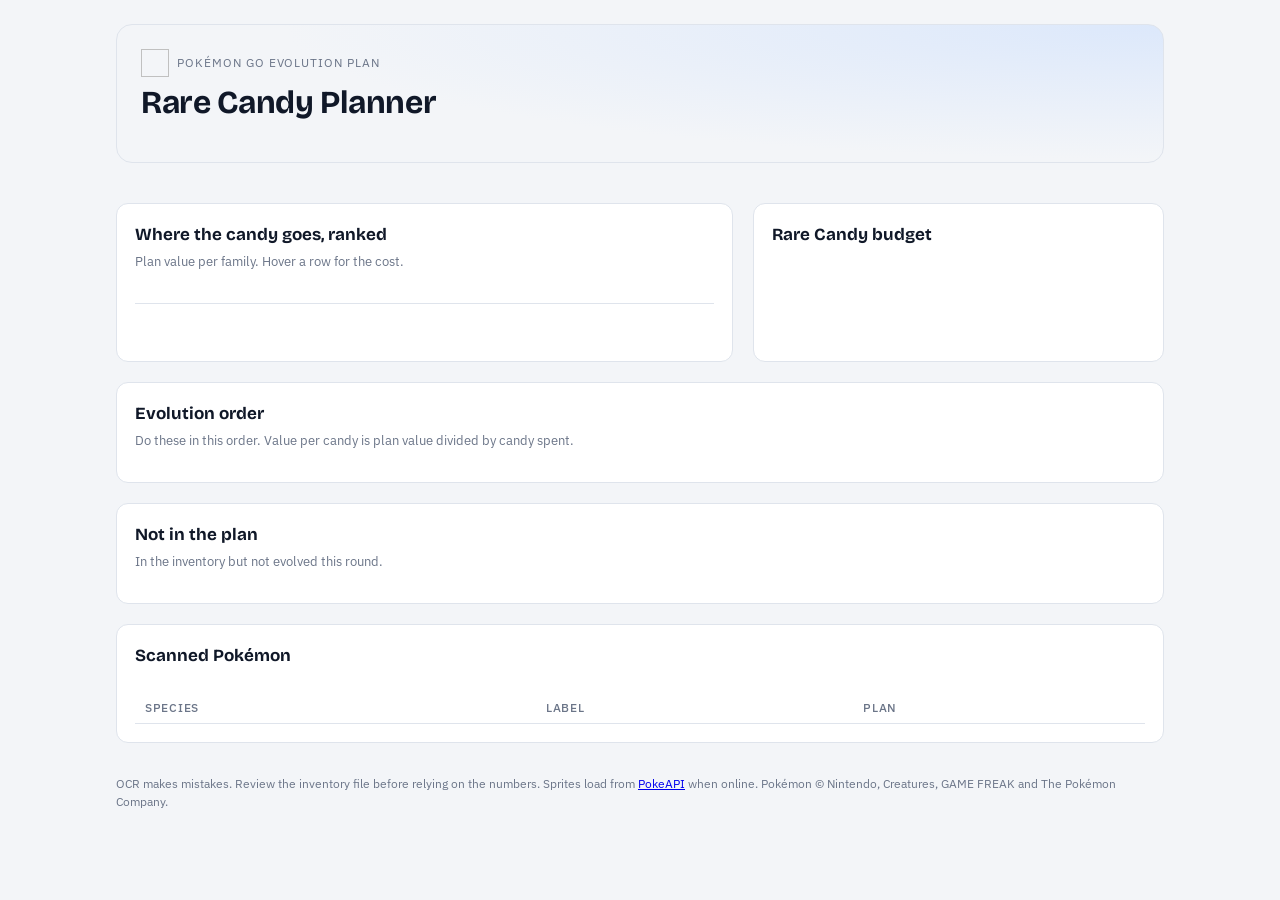
==== commit 473587c2: "Plan by species: drop duplicates, keep branches, hide CPs and trade panel - Planner keeps the first " ====
--- a/pogo_evo_planner/data/dashboard.html
+++ b/pogo_evo_planner/data/dashboard.html
@@ -127,9 +127,7 @@
 .path .foot { border-top: 1px dashed var(--line); padding-top: 8px; display: flex; justify-content: space-between; gap: 8px; flex-wrap: wrap; }
 .notes { font-size: 12px; color: var(--ink-2); }
 
-/* trade, skipped */
-.trade { display: flex; align-items: center; gap: 8px; flex-wrap: wrap; padding: 6px 0; }
-.pill { font-size: 12px; font-weight: 500; color: var(--good); border: 1px solid currentColor; border-radius: 99px; padding: 0 10px; }
+/* skipped */
 .chips { display: flex; flex-wrap: wrap; gap: 6px; }
 .chip { display: inline-flex; align-items: center; gap: 6px; background: var(--bg); border: 1px solid var(--line); border-radius: 99px; padding: 2px 10px 2px 2px; font-size: 13px; }
 .chip .lb { color: var(--ink-3); font-family: var(--mono); font-size: 11px; }
@@ -189,18 +187,11 @@
     <div class="paths" id="paths"></div>
     <div id="free"></div>
   </section>
-  <div class="grid2">
-    <section class="panel">
-      <h2>Trade instead of spending candy</h2>
-      <p>Trading evolves these for free.</p>
-      <div id="trade"></div>
-    </section>
-    <section class="panel">
-      <h2>Not in the plan</h2>
-      <p>In the inventory but not evolved this round.</p>
-      <div id="skipped"></div>
-    </section>
-  </div>
+  <section class="panel">
+    <h2>Not in the plan</h2>
+    <p>In the inventory but not evolved this round.</p>
+    <div id="skipped"></div>
+  </section>
   <section class="panel">
     <h2>Scanned Pokémon</h2>
     <p id="inv-sub"></p>
@@ -293,8 +284,7 @@
 
 [['Rare Candy used', [DATA.used, ' / ' + DATA.available], 'check against the game', DATA.available ? DATA.used / DATA.available : 0],
  ['Plan value', [fmt(DATA.total_value)], 'km-equivalent of buddy walking'],
- ['Families to evolve', [String(spend.length + own.length)], spend.length + ' with Rare Candy, ' + own.length + ' with your own candy'],
- ['Free by trading', [String(DATA.trade.length)], 'evolutions to do by trade']
+ ['Families to evolve', [String(spend.length + own.length)], spend.length + ' with Rare Candy, ' + own.length + ' with your own candy']
 ].forEach(function (s) {
   var d = el('div', 'stat'); d.appendChild(el('div', 'k', s[0]));
   var v = el('div', 'v', s[1][0]); if (s[1][1]) v.appendChild(el('small', null, s[1][1])); d.appendChild(v);
@@ -361,7 +351,7 @@
     c.appendChild(head);
     var extras = [];
     f.paths.forEach(function (p) {
-      var e = el('div', 'evo'); e.appendChild(stage(p.species, p.label, false, false));
+      var e = el('div', 'evo'); e.appendChild(stage(p.species, null, false, false));
       p.steps.forEach(function (st) { arrow(e); e.appendChild(stage(st.to, null, true, st.new_dex)); });
       c.appendChild(e);
       p.steps.forEach(function (st) {
@@ -385,22 +375,11 @@
   var g = el('div', 'paths'); $('free').appendChild(g); pathCards(own, g, 0);
 }
 
-// trade
 function chip(sp, label) {
   var c = el('span', 'chip'); c.appendChild(sprite(sp, 26)); c.appendChild(el('span', null, title(sp)));
   if (label) c.appendChild(el('span', 'lb', label));
   return c;
 }
-if (!DATA.trade.length) $('trade').appendChild(el('p', 'empty', 'Nothing to trade.'));
-DATA.trade.forEach(function (t) {
-  var d = el('div', 'trade'); d.appendChild(el('span', 'pill', 'Free'));
-  d.appendChild(chip(t.species, t.label));
-  if (t.frm !== t.species) { arrow(d); d.appendChild(chip(t.frm)); }
-  arrow(d); d.appendChild(chip(t.to));
-  d.appendChild(el('span', 'foot', 'saves ' + fmt(t.candy) + ' candy'));
-  $('trade').appendChild(d);
-});
-
 // skipped
 var skipped = DATA.pokemon.filter(function (p) { return p.status === 'Not planned'; });
 if (skipped.length) {
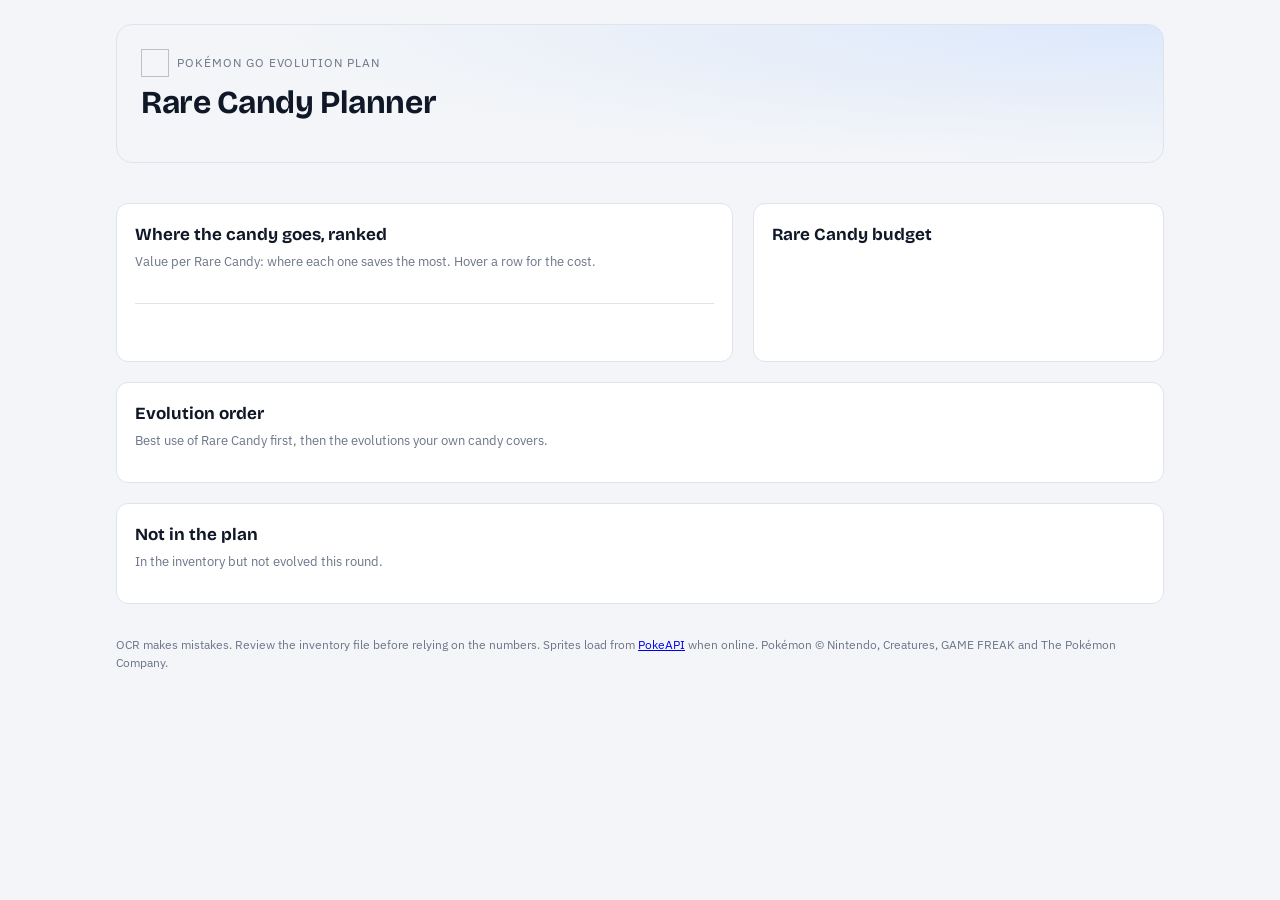
==== commit 41b35eab: "evolvenew: ask for evolution items, rank Rare Candy by best use - After the candy questions, the com" ====
--- a/pogo_evo_planner/data/dashboard.html
+++ b/pogo_evo_planner/data/dashboard.html
@@ -136,20 +136,6 @@
 .warn b { font-family: var(--display); }
 .warn p { margin: 4px 0 0; }
 
-/* inventory table */
-.tools { display: flex; gap: 8px; flex-wrap: wrap; margin-bottom: 10px; }
-.tools button { font: inherit; font-size: 13px; color: var(--ink-2); background: var(--bg); border: 1px solid var(--line); border-radius: 99px; padding: 3px 12px; cursor: pointer; }
-.tools button[aria-pressed="true"] { color: var(--surface); background: var(--ink); border-color: var(--ink); }
-.tablewrap { overflow-x: auto; }
-table { border-collapse: collapse; width: 100%; min-width: 420px; }
-th { text-align: left; font-size: 12px; letter-spacing: .06em; text-transform: uppercase; color: var(--ink-3); font-weight: 500; padding: 6px 10px; border-bottom: 1px solid var(--line); }
-td { padding: 5px 10px; border-bottom: 1px solid var(--grid); }
-td .who { display: flex; align-items: center; gap: 10px; }
-.st { font-size: 12px; border-radius: 99px; padding: 1px 10px; white-space: nowrap; }
-.st.plan { color: var(--seq-1); background: var(--halo); font-weight: 500; }
-.st.trade { color: var(--good); background: var(--good-bg); font-weight: 500; }
-.st.bad { color: var(--warn-ink); background: var(--warn-bg); }
-.st.idle { color: var(--ink-3); }
 .foot { color: var(--ink-3); font-size: 12px; }
 .empty { color: var(--ink-3); font-size: 13px; }
 h3 { font-family: var(--display); font-size: 14px; margin: 18px 0 8px; color: var(--ink-2); }
@@ -169,7 +155,7 @@
   <div class="grid2">
     <section class="panel">
       <h2>Where the candy goes, ranked</h2>
-      <p>Plan value per family. Hover a row for the cost.</p>
+      <p>Value per Rare Candy: where each one saves the most. Hover a row for the cost.</p>
       <div class="rank" id="rank"></div>
       <div class="axis" id="axis"></div>
       <div class="tip" id="tip"></div>
@@ -183,7 +169,7 @@
   </div>
   <section class="panel">
     <h2>Evolution order</h2>
-    <p>Do these in this order. Value per candy is plan value divided by candy spent.</p>
+    <p>Best use of Rare Candy first, then the evolutions your own candy covers.</p>
     <div class="paths" id="paths"></div>
     <div id="free"></div>
   </section>
@@ -191,17 +177,6 @@
     <h2>Not in the plan</h2>
     <p>In the inventory but not evolved this round.</p>
     <div id="skipped"></div>
-  </section>
-  <section class="panel">
-    <h2>Scanned Pokémon</h2>
-    <p id="inv-sub"></p>
-    <div class="tools" id="filters" role="group" aria-label="Filter"></div>
-    <div class="tablewrap">
-      <table>
-        <thead><tr><th>Species</th><th>Label</th><th>Plan</th></tr></thead>
-        <tbody id="inv"></tbody>
-      </table>
-    </div>
   </section>
   <p class="foot">OCR makes mistakes. Review the inventory file before relying on the numbers.
     Sprites load from <a href="https://github.com/PokeAPI/sprites">PokeAPI</a> when online.
@@ -246,13 +221,14 @@
 
 var spend = DATA.families.filter(function (f) { return f.rare_candy > 0; });
 var own = DATA.families.filter(function (f) { return f.rare_candy === 0; });
-spend.sort(function (a, b) { return b.value - a.value; });
+function perRare(f) { return f.rare_candy ? f.value / f.rare_candy : 0; }
+spend.sort(function (a, b) { return perRare(b) - perRare(a); });   // best use of Rare Candy first
 own.sort(function (a, b) { return b.value - a.value; });
 
 $('candy-icon').src = SPRITES + 'items/rare-candy.png';
 $('candy-icon').onerror = function () { this.remove(); };
 $('source').textContent = (DATA.source ? 'Plan built from ' + DATA.source + '. ' : '') +
-  'Rare Candy is ranked by the walking distance each family saves.';
+  'Families using Rare Candy are ranked by value per Rare Candy: where it saves the most walking.';
 
 // hero gallery: every species the plan evolves into
 var newCount = 0, goals = [];
@@ -293,24 +269,24 @@
 });
 
 // ranked bars on a rounded scale
-var peak = Math.max.apply(null, spend.map(function (f) { return f.value; }).concat([1]));
+var peak = Math.max.apply(null, spend.map(perRare).concat([1]));
 var mag = Math.pow(10, Math.floor(Math.log10(peak)));
 var max = Math.ceil(peak / mag * 2) / 2 * mag;
 var tip = $('tip');
 if (!spend.length) $('rank').appendChild(el('p', 'empty', 'No Rare Candy spend recommended.'));
 spend.forEach(function (f, i) {
-  var pct = f.value / max * 100;
+  var pct = perRare(f) / max * 100;
   var row = el('div', 'row'); row.tabIndex = 0;
   row.appendChild(sprite(targets(f)[0] || f.family, 40));
   var name = el('div', 'name', who(f)); name.appendChild(el('span', null, fmt(f.rare_candy) + ' Rare Candy'));
   var track = el('div', 'track'); var bar = el('div', 'bar'); bar.style.width = pct + '%'; track.appendChild(bar);
-  var val = el('span', 'val', fmt(f.value));
+  var val = el('span', 'val', perRare(f).toFixed(1));
   if (pct > 85) { val.style.right = 'calc(' + (100 - pct) + '% + 6px)'; val.style.color = '#fff'; } else { val.style.left = pct + '%'; }
   track.appendChild(val); row.appendChild(name); row.appendChild(track);
   var show = function () {
     tip.textContent = '#' + (i + 1) + ' ' + who(f) + ' → ' + targets(f).map(title).join(' / ') + ': ' +
       fmt(f.candy_used) + ' candy (' + fmt(f.candy_owned) + ' owned + ' + fmt(f.rare_candy) + ' Rare Candy), ' +
-      f.value_per_candy.toFixed(1) + ' value per candy, saves about ' + fmt(f.km_saved) + ' km.';
+      perRare(f).toFixed(1) + ' value per Rare Candy, saves about ' + fmt(f.km_saved) + ' km of walking.';
   };
   row.addEventListener('mouseenter', show); row.addEventListener('focus', show);
   $('rank').appendChild(row);
@@ -347,7 +323,7 @@
     var c = el('div', 'path'); var head = el('div', 'top');
     if (startRank) head.appendChild(el('span', 'badge', String(startRank + i)));
     head.appendChild(el('b', null, who(f)));
-    head.appendChild(el('span', 'rk', f.value_per_candy.toFixed(1) + ' per candy'));
+    head.appendChild(el('span', 'rk', f.rare_candy ? perRare(f).toFixed(1) + ' per Rare Candy' : 'own candy'));
     c.appendChild(head);
     var extras = [];
     f.paths.forEach(function (p) {
@@ -392,30 +368,4 @@
 } else $('skipped').appendChild(el('p', 'empty', 'Everything is in the plan or fully evolved.'));
 if (DATA.unknown.length) $('skipped').appendChild(el('p', 'foot', 'Not in species data: ' + DATA.unknown.map(title).join(', ') + '.'));
 
-// inventory, filterable by what the plan does with each Pokémon
-function kind(status) {
-  if (/^Evolve/.test(status)) return 'plan';
-  if (/^Trade/.test(status)) return 'trade';
-  if (/^(Probably|Not in)/.test(status)) return 'bad';
-  return 'idle';
-}
-$('inv-sub').textContent = DATA.pokemon.length + ' Pokémon in the inventory.';
-var rows = DATA.pokemon.map(function (p) {
-  var tr = el('tr'); var td = el('td'); var w2 = el('span', 'who');
-  w2.appendChild(sprite(p.species, 32)); w2.appendChild(el('span', null, title(p.species))); td.appendChild(w2); tr.appendChild(td);
-  tr.appendChild(el('td', 'num', p.label));
-  var k = kind(p.status); var cell = el('td'); cell.appendChild(el('span', 'st ' + k, p.status)); tr.appendChild(cell);
-  $('inv').appendChild(tr);
-  return { tr: tr, k: k };
-});
-[['all', 'All'], ['plan', 'Evolving'], ['trade', 'Trading'], ['bad', 'Needs a look'], ['idle', 'Unchanged']].forEach(function (f, i) {
-  var n = f[0] === 'all' ? rows.length : rows.filter(function (r) { return r.k === f[0]; }).length;
-  if (!n) return;
-  var b = el('button', null, f[1] + ' · ' + n); b.type = 'button'; b.setAttribute('aria-pressed', String(i === 0));
-  b.addEventListener('click', function () {
-    $('filters').querySelectorAll('button').forEach(function (x) { x.setAttribute('aria-pressed', String(x === b)); });
-    rows.forEach(function (r) { r.tr.hidden = f[0] !== 'all' && r.k !== f[0]; });
-  });
-  $('filters').appendChild(b);
-});
 </script>
